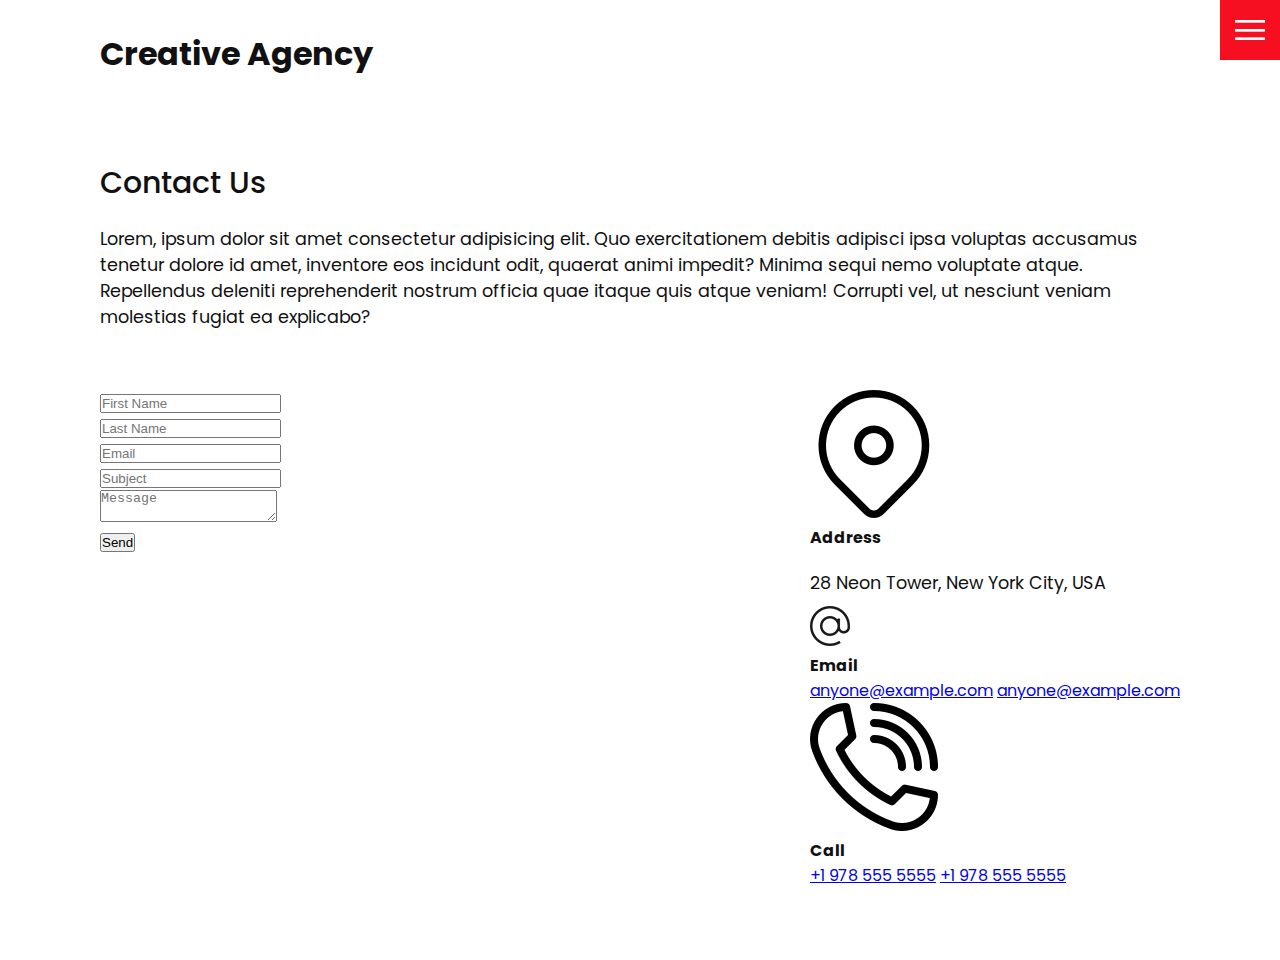
==== contact.html @ b22a27b4 "Finished portfolio page, started on contact page" ====
<!DOCTYPE html>
<html lang="en">

<head>
    <meta charset="UTF-8">
    <meta http-equiv="X-UA-Compatible" content="IE=edge">
    <meta name="viewport" content="width=device-width, initial-scale=1.0">
    <link rel="stylesheet" href="css/style.css">
    <title>Creative Agency</title>
</head>

<body>
    <!-- Every page will have a header and a section  -->
    <header>
        <div class="logo">Creative Agency</div>
        <div class="toggle"></div>
        <div class="navigation">
            <ul>
                <li><a href="index.html">Home</a></li>
                <li><a href="services.html">Services</a></li>
                <li><a href="work.html">Work</a></li>
                <li><a href="contact.html">Contact</a></li>
            </ul>
            <!-- Separate divs within the header and section -->
            <div class="social-bar">
                <ul>
                    <li>
                        <a href="http://facebook.com" target="_blank">
                            <img src="images/facebook.png" alt="Facebook icon">
                        </a>
                    </li>
                    <li>
                        <a href="http://twitter.com" target="_blank">
                            <img src="images/twitter.png" alt="Twitter icon">
                        </a>
                    </li>
                    <li>
                        <a href="http://instagram.com" target="_blank">
                            <img src="images/instagram.png" alt="Instagram icon">
                        </a>
                    </li>
                </ul>
                <a href="mailto.you@email.com" class="email-icon">
                    <img src="images/email.png" alt="Email icon">
                </a>
            </div>
        </div>
    </header>

    <section>
        <div class="title">
            <h1>Contact Us</h1>
            <p>
                Lorem, ipsum dolor sit amet consectetur adipisicing elit. Quo exercitationem debitis adipisci ipsa voluptas accusamus tenetur dolore id amet, inventore eos incidunt odit, quaerat animi impedit? Minima sequi nemo voluptate atque. Repellendus deleniti reprehenderit nostrum officia quae itaque quis atque veniam! Corrupti vel, ut nesciunt veniam molestias fugiat ea explicabo?
            </p>    
        </div>
        <div class="contact">
            <div class="contact-form">
                <form>
                    <div class="row">
                        <div class="input50">
                            <input type="text" placeholder="First Name">
                        </div>
                        <div class="input50">
                            <input type="text" placeholder="Last Name">
                        </div>
                        <div class="input50">
                            <input type="text" placeholder="Email">
                        </div>
                        <div class="input50">
                            <input type="text" placeholder="Subject">
                        </div>
                    </div>
                    <div class="row">
                        <div class="input100">
                            <textarea placeholder="Message"></textarea>
                        </div>
                    </div>
                    <div class="row">
                        <div class="input100">
                            <input type="submit" value="Send">
                        </div>
                    </div>
                </form>
            </div>
           
            <div class="contact-info">
                <div class="info-box">
                    <img src="images/address.png" class="contact-icon" alt="">
                    <div class="details">
                        <h4>Address</h4>
                        <p>28 Neon Tower, New York City, USA</p>
                    </div>
                </div>
                <div class="info-box">
                    <img src="images/email.png" class="contact-icon" alt="">
                    <div class="details">
                        <h4>Email</h4>
                        <a href="mailto:anyone@example.com">anyone@example.com</a>
                        <a href="mailto:anyone@example.com">anyone@example.com</a>
                    </div>
                </div>
                <div class="info-box">
                    <img src="images/call.png" class="contact-icon" alt="">
                    <div class="details">
                        <h4>Call</h4>
                        <a href="tel:+19785555555">+1 978 555 5555</a>
                        <a href="tel:+19785555555">+1 978 555 5555</a>
                    </div>
                </div>
            </div>
        </div>
    </section>
    <script src="js/script.js"></script>
</body>

</html>
---- css/style.css ----
/* Font imported from Google Fonts */
@import url('https://fonts.googleapis.com/css2?family=Poppins:ital,wght@0,100;0,200;0,300;0,400;0,500;0,600;0,700;0,800;0,900;1,100;1,200;1,300;1,400;1,500;1,600;1,700;1,800;1,900&display=swap');

:root {
    --primary-color: #f60f20;
}

/* CSS reset used to remove margin and padding, border-box used so that padding does not affect width of elements */

/* BASE STYLES */
* {
    box-sizing: border-box;
    margin: 0;
    padding: 0;
}

html,
body {
    font-family: 'Poppins', sans-serif;
    color: #111;
}

h1 {
    font-size: 30px;
    font-weight: 500;
}

p {
    margin: 20px 0 10px;
    /* rem units scales based on root font, by default it's 16px */
    font-size: 1.1rem
}

section {
    display: flex;
    flex-direction: column;
    height: 100vh;
    align-items: center;
    padding: 100px;
    margin-top: 60px;
}

section.home {
    flex-direction: row;
    margin-top: 0px;
}

/* BUTTON */
.btn {
    cursor: pointer;
    display: inline-block;
    background: var(--primary-color);
    color: #fff;
    text-decoration: none;
    padding: 10px 30px;
    margin: 20px 0;
    border: 0;
}

.btn:hover {
    transform: scale(0.98);
}

.logo {
    position: absolute;
    top: 30px;
    left: 100px;
    font-size: 2rem;
    font-weight: 700;
    z-index: 20;
}

/* TOGGLE */
.toggle {
    position: fixed;
    top: 0;
    right: 0;
    width: 60px;
    height: 60px;
    background: var(--primary-color) url(../images/menu.png);
    background-size: 30px;
    background-position: center;
    background-repeat: no-repeat;
    z-index: 20;
    cursor: pointer;
}

.toggle.active {
    background: var(--primary-color) url(../images/close.png);
    background-size: 25px;
    background-repeat: no-repeat;
    background-position: center;
}

/* NAVIGATION */
.navigation {
    position: fixed;
    top: 0;
    left: 100%;
    width: 100%;
    height: 100%;
    background-color: #fff;
    z-index: 15;
    display: flex;
    justify-content: center;
    align-items: center;
    transition: 1s;
}

.navigation.active {
    left: 0;
}

.navigation ul {
    position: relative;
}

.navigation ul li {
    position: relative;
    list-style: none;
    text-align: center;
}

.navigation ul li a {
    font-size: 2.2rem;
    text-decoration: none;
    color: #111;
    font-weight: 300;
}

.navigation ul li a:hover {
    color: var(--primary-color);
}

.navigation .social-bar {
    position: absolute;
    top: 0;
    left: 0;
    width: 60px;
    height: 100%;
    display: flex;
    justify-content: center;
    align-items: center;
}

.navigation .social-bar a {
    display: inline-block;
    transform: scale(0.5);
}

.navigation .email-icon {
    position: absolute;
    bottom: 20px;
    transform: scale(0.5);
}

/* HOMEPAGE */
.home-content {
    position: relative;
    z-index: 10;
    max-width: 600px;
}

.home-img {
    position: absolute;
    bottom: 0;
    right: 0;
    /* Setting height property makes this responsive to the browser height, setting it to 110% just crops a part of it */
    height: 110%; 
}

/* SERVICES PAGE */
.services {
    margin-top: 40px;
    display: grid;
    grid-template-columns: repeat(3, 1fr);
    gap: 40px;
    text-align: center;
}

.services .service {
    padding: 30px;
}

.services .service:hover {
    box-shadow: 0 10px 30px rgba(0, 0, 0, 0.1);
}

.services .service h2 {
    font-size: 24px;
    font-weight: 500;
    margin-top: 20px;
    color: #1b206e;
}

.services .service .icon img {
    max-width: 100px;
}

/* WORK PAGE */
.portfolio {
    display: flex;
    flex-wrap: wrap;
    margin-top: 20px;
    justify-content: center;
}

.portfolio .item {
    position: relative;
    height: 300px;
    width: 300px;
    margin: 5px;
}

.portfolio .item img {
    width: 100%;
    height: 100%;
} 

.portfolio .item .action {
    position: absolute;
    top: 0;
    left: 0;
    width: 100%;
    height: 100%;
    background: rgba(0, 0, 0, 0.8);
    display: flex;
    align-items: center;
    justify-content: center;
    opacity: 0;
}

.portfolio .item .action a {
    display: inline-block;
    color: #fff;
    text-decoration: none;
    border: 1px solid #fff;
    padding: 5px 15px;
}

.portfolio .item:hover .action {
    opacity: 1;
    transition: 0.5s;
}

/* CONTACT */
.contact {
    position: relative;
    width: 100%;
    margin-top: 50px;
    display: flex;
    justify-content: space-between;
}

/* Media query used to format appearance on mobile devices */
@media (max-width: 1068px) {
    .home-img {
        display: none;
    }

    .logo {
        top: 10px;
        left: 40px;
        font-size: 1.5rem;
    }

    section {
        padding: 100px 40px;
    }

    .navigation ul li a {
        font-size: 2rem;
    }


    .services {
        grid-template-columns: repeat(2, 1fr);
        box-shadow: 0 10px 30px rgba(0, 0, 0, 0.1);
    }
}

@media (max-width: 768px) {
    .services {
        grid-template-columns: 1fr;
        box-shadow: 0 10px 30px rgba(0, 0, 0, 0.1);
    }
}
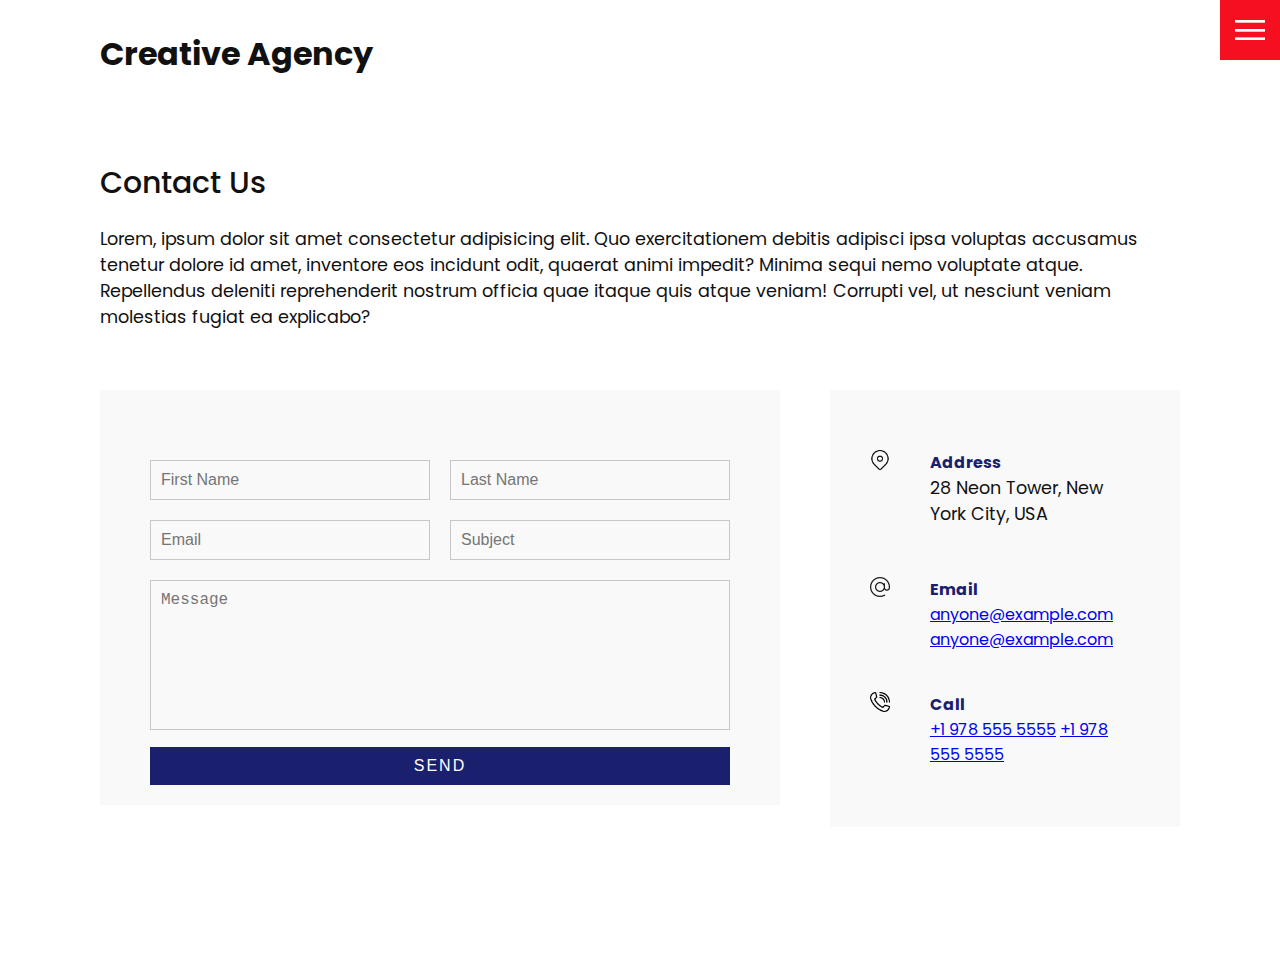
==== commit 40635578: "Finished all pages, made improvements to navigation bar" ====
--- a/contact.html
+++ b/contact.html
@@ -12,7 +12,7 @@
 <body>
     <!-- Every page will have a header and a section  -->
     <header>
-        <div class="logo">Creative Agency</div>
+        <div class="logo"><a href="index.html">Creative Agency</a></div>
         <div class="toggle"></div>
         <div class="navigation">
             <ul>
@@ -64,6 +64,8 @@
                         <div class="input50">
                             <input type="text" placeholder="Last Name">
                         </div>
+                    </div>
+                    <div class="row">
                         <div class="input50">
                             <input type="text" placeholder="Email">
                         </div>
--- a/css/style.css
+++ b/css/style.css
@@ -3,6 +3,7 @@
 
 :root {
     --primary-color: #f60f20;
+    --secondary-color: #1b206e; 
 }
 
 /* CSS reset used to remove margin and padding, border-box used so that padding does not affect width of elements */
@@ -62,12 +63,23 @@
 }
 
 .logo {
+    position: fixed;
+    top: 0;
+    left: 0;
+    width: 100%;
+    height: 120px;
+    background: #fff;
+    z-index: 15;
+}
+
+.logo a {
     position: absolute;
+    text-decoration: none;
+    color: #111;
     top: 30px;
     left: 100px;
     font-size: 2rem;
     font-weight: 700;
-    z-index: 20;
 }
 
 /* TOGGLE */
@@ -104,11 +116,12 @@
     display: flex;
     justify-content: center;
     align-items: center;
-    transition: 1s;
+    transition: left 1s;
 }
 
 .navigation.active {
     left: 0;
+    transition: left 1s;
 }
 
 .navigation ul {
@@ -130,7 +143,9 @@
 
 .navigation ul li a:hover {
     color: var(--primary-color);
-}
+    font-size: 2.6rem;
+}
+
 
 .navigation .social-bar {
     position: absolute;
@@ -146,6 +161,10 @@
 .navigation .social-bar a {
     display: inline-block;
     transform: scale(0.5);
+}
+
+.navigation .social-bar a:hover {
+    transform: scale(0.75);
 }
 
 .navigation .email-icon {
@@ -250,6 +269,91 @@
     margin-top: 50px;
     display: flex;
     justify-content: space-between;
+    align-items: flex-start;
+}
+
+.contact-form {
+    position: relative;
+    background: #f9f9f9;
+    /* Take away 400px from the width of viewport */
+    width: calc(100% - 400px);
+    padding: 60px 40px 20px;
+}
+
+.contact-form form {
+    width: 100%;
+}
+
+.contact-form .row {
+    width: 100%;
+    display: flex;
+}
+
+.contact-form .input50 {
+    width: 50%;
+    margin: 0 10px;
+}
+
+.contact-form .input100 {
+    width: 100%;
+    margin: 0 10px;
+}
+
+.contact-form .row input,
+.contact-form .row textarea {
+    position: relative;
+    border: 1px solid rgba(0, 0, 0, 0.2);
+    color: #111;
+    background: transparent;
+    width: 100%;
+    padding: 10px;
+    outline: none;
+    font-size: 16px;
+    outline: none;
+    font-weight: 300;
+    margin: 10px 0;
+    resize: none;
+
+}
+
+.contact-form .row textarea {
+    height: 150px;
+}
+
+.contact-form .row input[type='submit'] {
+    background-color: var(--secondary-color);
+    color: #fff;
+    margin: 0;
+    text-transform: uppercase;
+    letter-spacing: 2px;
+    font-weight: 300;
+    border: 0;
+    cursor: pointer;
+}
+
+.contact-info {
+    width: 350px;
+    background: #f9f9f9;
+    padding: 60px 40px 20px;
+}
+
+.contact-info .info-box {
+    display: flex;
+    align-items: flex-start;
+    margin-bottom: 40px;
+}
+
+.contact-info .info-box .contact-icon {
+    width: 20px;
+    margin-right: 40px;
+}
+
+.contact-info .info-box .details h4 {
+    color: var(--secondary-color);
+}
+
+.contact-info .info-box .details p {
+    margin-top: 0;
 }
 
 /* Media query used to format appearance on mobile devices */
@@ -258,7 +362,7 @@
         display: none;
     }
 
-    .logo {
+    .logo a {
         top: 10px;
         left: 40px;
         font-size: 1.5rem;
@@ -272,10 +376,19 @@
         font-size: 2rem;
     }
 
-
     .services {
         grid-template-columns: repeat(2, 1fr);
         box-shadow: 0 10px 30px rgba(0, 0, 0, 0.1);
+    }
+
+    .contact {
+        flex-direction: column;
+    }
+
+    .contact-form,
+    .contact-info {
+        width: 100%;
+        margin: 0 0 40px;
     }
 }
 
@@ -284,4 +397,20 @@
         grid-template-columns: 1fr;
         box-shadow: 0 10px 30px rgba(0, 0, 0, 0.1);
     }
+
+    .contact-form .row {
+        flex-direction: column;
+    }
+
+    .contact-form .input50,
+    .contact-form .input100 {
+        width: 100%;
+        margin: 0;
+    }
+
+    .contact-info {
+        width: 100%;
+        margin-top: 20px;
+        padding: 30px 30px 20px;
+    }
 }